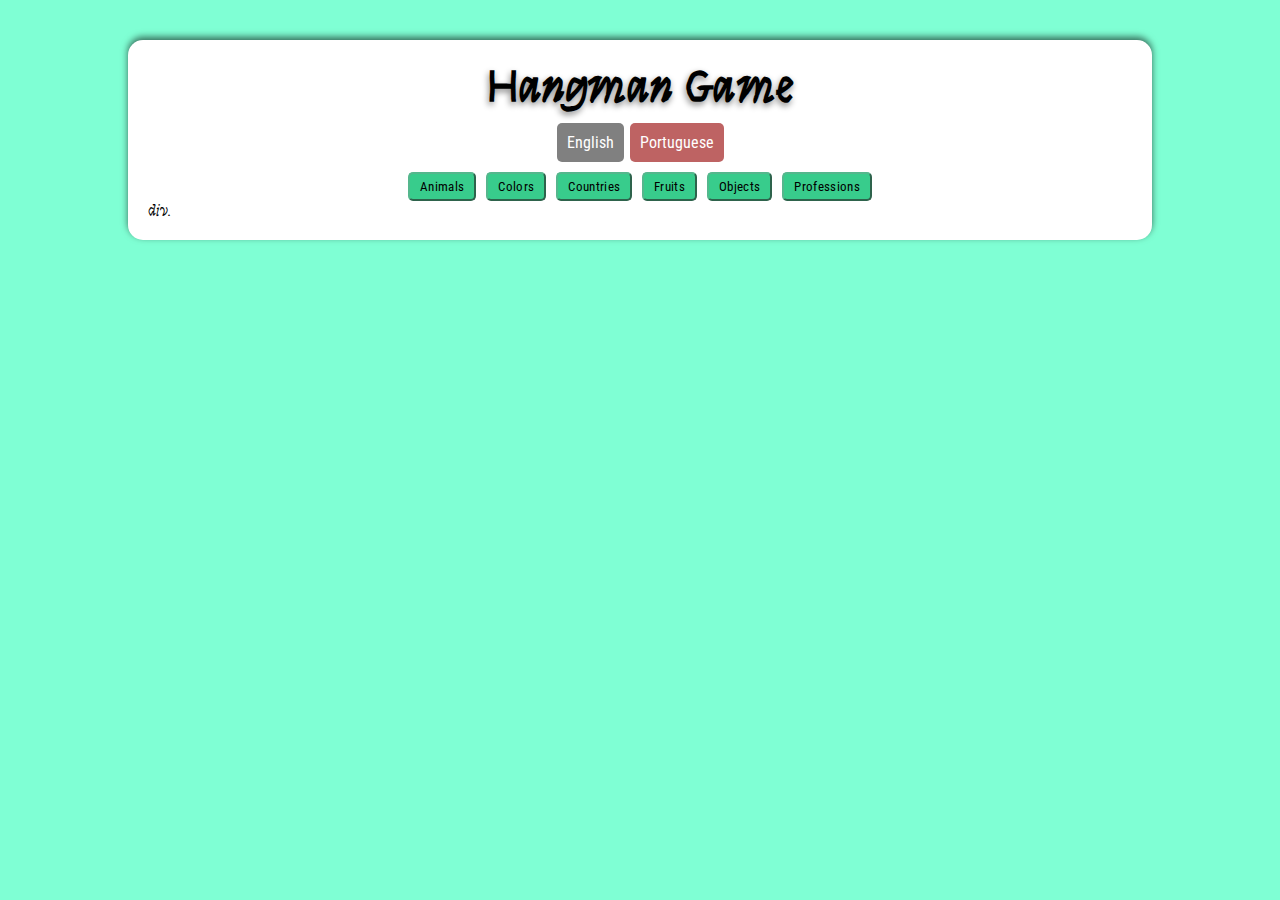
==== index.html @ 61bf979d "update" ====
<!DOCTYPE html>
<html lang="en">
<head>
    <meta charset="UTF-8">
    <meta http-equiv="X-UA-Compatible" content="IE=edge">
    <meta name="viewport" content="width=device-width, initial-scale=1.0">
    <title>Hangman Game</title>
    <link rel="stylesheet" href="./css/style.css">
    <style>
        a.active {
            background-color: grey;
        }
    </style>
</head>
<body>
    <main>
        <h1>Hangman Game</h1>
        <nav>
            <ul>
                <li><a href="index.html" class="active">English</a></li>
                <li><a href="pt-br.html">Portuguese</a></li>
            </ul>
        </nav>

        <section class="themes">
            <input type="button" value="Animals" class="button">
            <input type="button" value="Colors" class="button">
            <input type="button" value="Countries" class="button">
            <input type="button" value="Fruits" class="button">
            <input type="button" value="Objects" class="button">
            <input type="button" value="Professions" class="button">
        </section>

        <section class="thegame">
            div.
        </section>
    </main>
    <script src="js/script.js"></script>
</body>
</html>
---- css/style.css ----
@import url('https://fonts.googleapis.com/css2?family=Roboto+Condensed:wght@300;400;700&family=Syne+Tactile&display=swap');

* {
    margin: 0;
    padding: 0;
    padding: 0;
    box-sizing: border-box;
}

body {
    background-color: aquamarine;
    font-family: 'Syne Tactile', sans-serif;
}

ul, ol, li {
    list-style: none;
}

a {
    text-decoration: none;
    color: white;
    background-color: rgb(190, 99, 99);
    padding: 10px;
    border-radius: 5px;
    font-family: 'Roboto Condensed';
}

a:hover {
    background-color: black;
}

.button {
    font-family: 'Roboto Condensed';
    letter-spacing: 0.02rem;
    background: hsl(154, 59%, 51%);
    color: rgb(0, 0, 0);
    border-color: #55B78D;
    text-align: center;
    padding: 5px 10px;
    border-radius: 5px;
    cursor: pointer;
}

main {
    background-color: white;
    width: 80%;
    margin: 40px auto;
    padding: 20px;
    border-radius: 15px;
    box-shadow: 0px -3px 7px rgba(0, 0, 0, 0.582);
}

h1 {
    text-align: center;
    margin-bottom: 20px;
    font-size: 2.8rem;
    text-shadow: -1px 3px 6px rgba(0, 0, 0, 0.486);
}

nav {
    margin-bottom: 20px;
}

ul {
    display: flex;
    flex-direction: row;
    justify-content: center;
    gap: 6px;
}

.themes {
    display: flex;
    justify-content: center;
    gap: 10px;
}
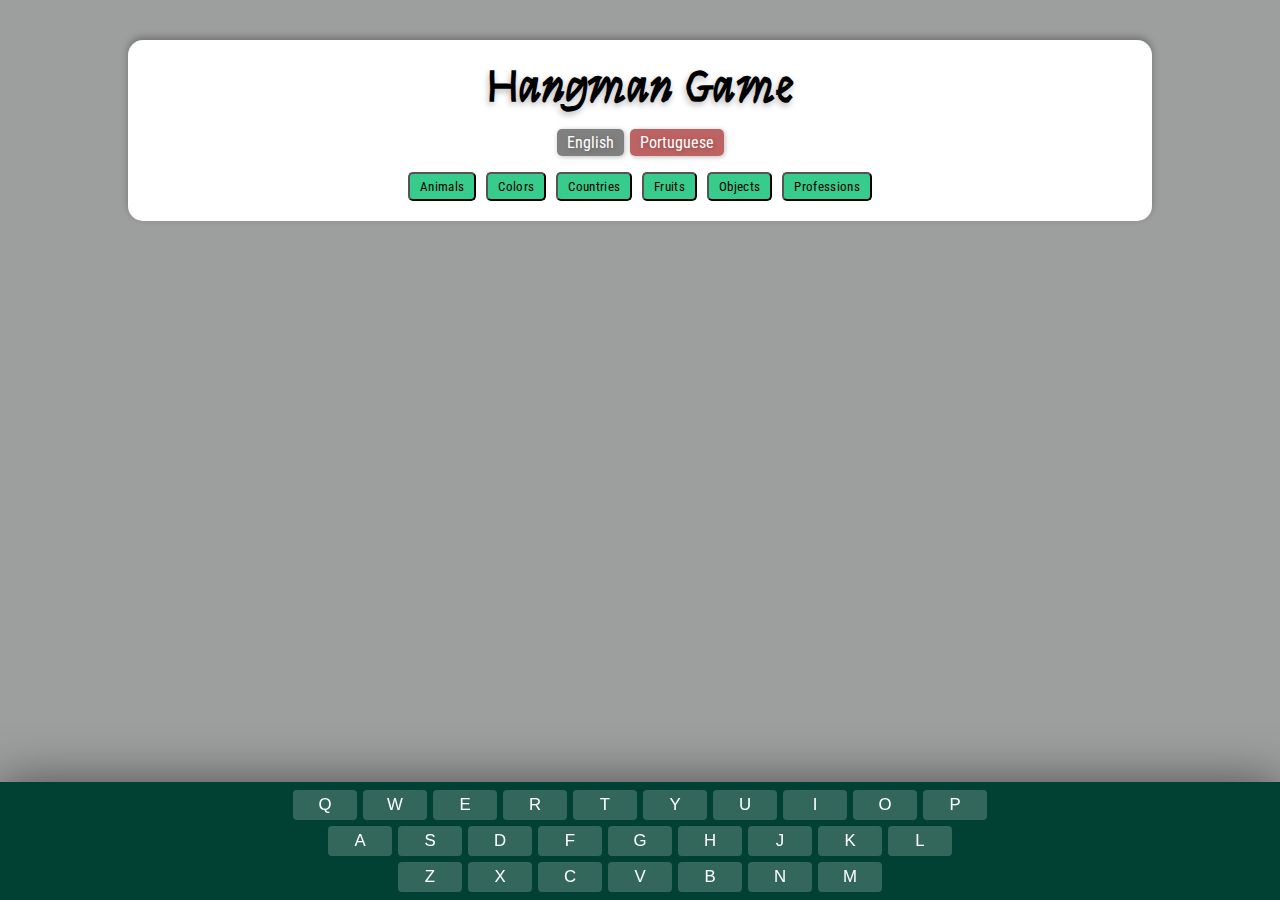
==== commit f15cd3ff: "update" ====
--- a/index.html
+++ b/index.html
@@ -6,6 +6,7 @@
     <meta name="viewport" content="width=device-width, initial-scale=1.0">
     <title>Hangman Game</title>
     <link rel="stylesheet" href="./css/style.css">
+    <link rel="stylesheet" href="./css/keyboard.css">
     <style>
         a.active {
             background-color: grey;
@@ -32,9 +33,17 @@
         </section>
 
         <section class="thegame">
-            div.
+            
         </section>
+
+        <div class="keyboard">
+            <div class="keyboard_keys">
+                
+            </div>
+            
+        </div>
     </main>
     <script src="js/script.js"></script>
+    <script src="js/keyboard.js"></script>
 </body>
 </html>--- a/css/style.css
+++ b/css/style.css
@@ -8,7 +8,7 @@
 }
 
 body {
-    background-color: aquamarine;
+    background-color: rgba(8, 12, 10, 0.397);
     font-family: 'Syne Tactile', sans-serif;
 }
 
@@ -20,9 +20,11 @@
     text-decoration: none;
     color: white;
     background-color: rgb(190, 99, 99);
-    padding: 10px;
+    padding: 4px 10px;
     border-radius: 5px;
     font-family: 'Roboto Condensed';
+    box-shadow: 1px 1px 5px rgba(0, 0, 0, 0.267);
+    text-shadow: 1px 1px 5px rgba(0, 0, 0, 0.267);
 }
 
 a:hover {
@@ -34,11 +36,15 @@
     letter-spacing: 0.02rem;
     background: hsl(154, 59%, 51%);
     color: rgb(0, 0, 0);
-    border-color: #55B78D;
+    /* border-color: #55B78D; */
     text-align: center;
     padding: 5px 10px;
     border-radius: 5px;
     cursor: pointer;
+}
+
+.button:hover {
+    background-color: white;
 }
 
 main {
@@ -47,14 +53,14 @@
     margin: 40px auto;
     padding: 20px;
     border-radius: 15px;
-    box-shadow: 0px -3px 7px rgba(0, 0, 0, 0.582);
+    box-shadow: 0px -3px 7px rgba(0, 0, 0, 0.281);
 }
 
 h1 {
     text-align: center;
     margin-bottom: 20px;
     font-size: 2.8rem;
-    text-shadow: -1px 3px 6px rgba(0, 0, 0, 0.486);
+    text-shadow: -1px 3px 6px rgba(0, 0, 0, 0.281);
 }
 
 nav {
@@ -72,4 +78,4 @@
     display: flex;
     justify-content: center;
     gap: 10px;
-}
+}--- a/css/keyboard.css
+++ b/css/keyboard.css
@@ -0,0 +1,71 @@
+.keyboard {
+    position: fixed;
+    left: 0;
+    bottom: 0;
+    width: 100%;
+    padding: 5px 0;
+    background: #004134;
+    box-shadow: 0 0 50px rgba(0, 0, 0, 0.5);
+    user-select: none;
+    transition: bottom 0.4s;
+}
+
+.keyboard--hidden {
+    bottom: -100%;
+} 
+
+.keyboard_keys {
+    text-align: center;
+}
+
+.keyboard_key {
+    height: 30px;
+    width: 5%;
+    max-width: 90px;
+    margin: 3px;
+    border-radius: 4px;
+    border: none;
+    background: rgba(255, 255, 255, 0.2);
+    color: #ffffff;
+    font-size: 1.05rem;
+    outline: none;
+    cursor: pointer;
+    display: inline-flex;
+    align-items: center;
+    justify-content: center;
+    vertical-align: top;
+    padding: 0;
+    -webkit-tap-highlight-color: transparent;
+    position: relative;
+}
+
+.keyboard_key:active {
+    background: rgba(255, 255, 255, 0.12);
+}
+
+.keyboard__key--wide {
+    width: 12%;
+}
+
+.keyboard__key--extra-wide {
+    width: 36%;
+    max-width: 500px;
+}
+.keyboard__key--activatable::after {
+    content: '';
+    top: 10px;
+    right: 10px;
+    position: absolute;
+    width: 8px;
+    height: 8px;
+    background: rgba(0, 0, 0, 0.4);
+    border-radius: 50%;
+}
+
+.keyboard__key--active::after {
+    background: #08ff00;
+}
+
+.keyboard__key--dark {
+    background: rgba(0, 0, 0, 0.25);
+}
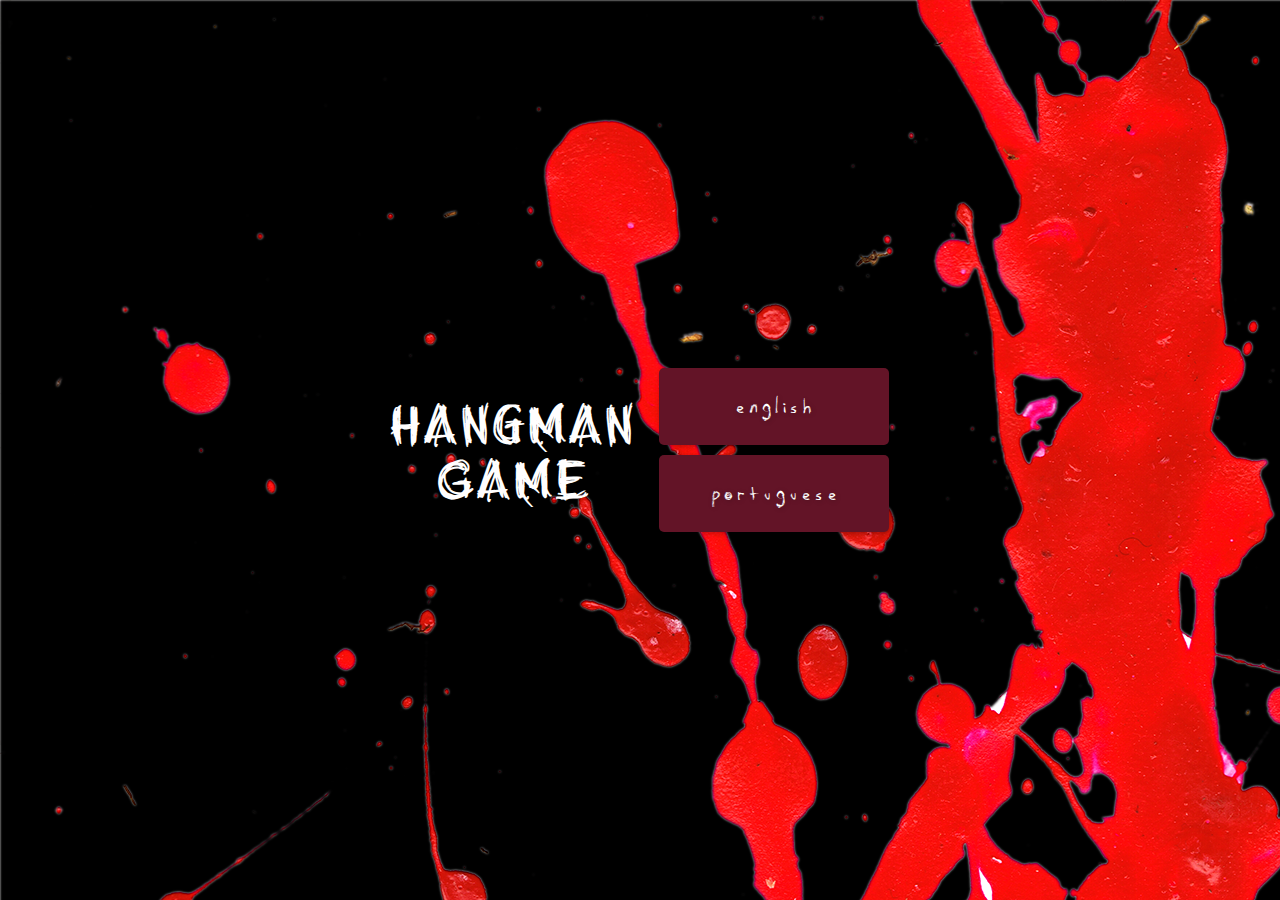
==== commit 3e4d8c45: "update" ====
--- a/index.html
+++ b/index.html
@@ -1,49 +1,25 @@
 <!DOCTYPE html>
-<html lang="en">
+<html lang="pt-br">
 <head>
     <meta charset="UTF-8">
     <meta http-equiv="X-UA-Compatible" content="IE=edge">
     <meta name="viewport" content="width=device-width, initial-scale=1.0">
-    <title>Hangman Game</title>
+    <title>Hang Man / Jogo da Forca</title>
     <link rel="stylesheet" href="./css/style.css">
-    <link rel="stylesheet" href="./css/keyboard.css">
     <style>
-        a.active {
-            background-color: grey;
+        body {
+            background-image: url(images/0794dc32229bdd534ec2957200bb2298.png);
         }
     </style>
 </head>
 <body>
-    <main>
-        <h1>Hangman Game</h1>
-        <nav>
-            <ul>
-                <li><a href="index.html" class="active">English</a></li>
-                <li><a href="pt-br.html">Portuguese</a></li>
-            </ul>
-        </nav>
-
-        <section class="themes">
-            <input type="button" value="Animals" class="button">
-            <input type="button" value="Colors" class="button">
-            <input type="button" value="Countries" class="button">
-            <input type="button" value="Fruits" class="button">
-            <input type="button" value="Objects" class="button">
-            <input type="button" value="Professions" class="button">
-        </section>
-
-        <section class="thegame">
-            
-        </section>
-
-        <div class="keyboard">
-            <div class="keyboard_keys">
-                
-            </div>
-            
-        </div>
-    </main>
-    <script src="js/script.js"></script>
-    <script src="js/keyboard.js"></script>
+    
+    <div class="idioms">
+        <h1 class="main-page">Hangman <br>Game</h1>
+        <ul>
+            <li><a href="en-us.html" class="active">english</a></li>
+            <li><a href="pt-br.html">portuguese</a></li>
+        </ul>
+    </div>
 </body>
 </html>--- a/css/style.css
+++ b/css/style.css
@@ -1,4 +1,14 @@
 @import url('https://fonts.googleapis.com/css2?family=Roboto+Condensed:wght@300;400;700&family=Syne+Tactile&display=swap');
+
+@font-face {
+    font-family: 'Trashy';
+    src: url(../fonts/go_around_the_books/go\ around\ the\ books.ttf);
+ }
+
+ @font-face {
+     font-family: 'Ghost';
+     src: url(../fonts/i_know_a_ghost/iknowaghost.ttf);
+ }
 
 * {
     margin: 0;
@@ -8,34 +18,52 @@
 }
 
 body {
-    background-color: rgba(8, 12, 10, 0.397);
-    font-family: 'Syne Tactile', sans-serif;
+    background-color: #000000;
+    font-family: 'Trashy', sans-serif;
+}
+
+.idioms {
+    width: 100vw;
+    height: 100vh;
+    display: flex;
+    flex-direction: row;
+    justify-content: center;
+    align-items: center;
 }
 
 ul, ol, li {
     list-style: none;
+    display: flex;
+    flex-direction: column;
+    text-align: center;
+    justify-content: center;
+    gap: 10px;
 }
 
 a {
     text-decoration: none;
     color: white;
-    background-color: rgb(190, 99, 99);
-    padding: 4px 10px;
+    background-color: #631427;
+    padding: 20px 50px;
     border-radius: 5px;
-    font-family: 'Roboto Condensed';
+    font-size: 25px;
+    font-weight: 500;
+    font-family: 'Ghost';
     box-shadow: 1px 1px 5px rgba(0, 0, 0, 0.267);
     text-shadow: 1px 1px 5px rgba(0, 0, 0, 0.267);
 }
 
 a:hover {
-    background-color: black;
+    background-color: #6314269f;
 }
 
 .button {
     font-family: 'Roboto Condensed';
     letter-spacing: 0.02rem;
-    background: hsl(154, 59%, 51%);
-    color: rgb(0, 0, 0);
+    background: #631427;
+    font-weight: 600;
+    color: rgb(255, 255, 255);
+    text-shadow: 0px 1px 3px rgba(0, 0, 0, 0.431);
     /* border-color: #55B78D; */
     text-align: center;
     padding: 5px 10px;
@@ -43,39 +71,138 @@
     cursor: pointer;
 }
 
+
 .button:hover {
-    background-color: white;
+    background-color: #631426dc;
 }
 
 main {
     background-color: white;
     width: 80%;
-    margin: 40px auto;
-    padding: 20px;
+    margin: 20px auto;
+    padding: 10px;
     border-radius: 15px;
-    box-shadow: 0px -3px 7px rgba(0, 0, 0, 0.281);
+    box-shadow: 0px 0px 6px 2px rgba(115, 116, 108, 0.644);
+}
+
+h1.main-page {
+    color: rgb(255, 254, 254);
+    margin-right: 20px;
+    letter-spacing: 0.4rem;
+    line-height: 3.4rem;
 }
 
 h1 {
-    text-align: center;
-    margin-bottom: 20px;
-    font-size: 2.8rem;
-    text-shadow: -1px 3px 6px rgba(0, 0, 0, 0.281);
+    margin-top: 15px;
+    text-align: center;
+    font-size: 2.5rem;
+    text-shadow: -1px 1px 12px #00000026
 }
 
 nav {
     margin-bottom: 20px;
+    display: flex;
+    flex-direction: row;
+    justify-content: center;
+    align-items: center;
 }
 
 ul {
     display: flex;
-    flex-direction: row;
-    justify-content: center;
-    gap: 6px;
+    flex-direction: column;
+    justify-content: center;
+    align-content: center;
+    gap: 10px;
 }
 
 .themes {
     display: flex;
     justify-content: center;
     gap: 10px;
-}+    margin: 15px;
+}
+
+/* the game */
+.thegame {
+    display: grid;
+    grid-template-columns: 350px 1fr;
+}
+
+.drawing {
+    border: 1px solid black;
+    height: 330px;
+}
+
+/* keyboard */
+
+.keyboard {
+    position: fixed;
+    left: 0;
+    bottom: 0;
+    width: 100%;
+    padding: 5px 0;
+    background:  rgba(8, 12, 10, 0.397);
+    box-shadow: 0 0 50px rgba(0, 0, 0, 0.5);
+    user-select: none;
+    transition: bottom 0.4s;
+}
+
+.keyboard--hidden {
+    bottom: -100%;
+} 
+
+.keyboard_keys {
+    text-align: center;
+}
+
+.keyboard_key {
+    height: 33px;
+    width: 5%;
+    max-width: 90px;
+    margin: 3px;
+    border-radius: 4px;
+    border: none;
+    background: rgba(255, 255, 255, 0.2);
+    color: #ffffff;
+    font-size: 1.05rem;
+    outline: none;
+    cursor: pointer;
+    display: inline-flex;
+    align-items: center;
+    justify-content: center;
+    vertical-align: top;
+    padding: 0;
+    -webkit-tap-highlight-color: transparent;
+    position: relative;
+}
+
+.keyboard_key:active {
+    background: rgba(255, 255, 255, 0.12);
+}
+
+.keyboard__key--wide {
+    width: 12%;
+}
+
+.keyboard__key--extra-wide {
+    width: 36%;
+    max-width: 500px;
+}
+.keyboard__key--activatable::after {
+    content: '';
+    top: 10px;
+    right: 10px;
+    position: absolute;
+    width: 8px;
+    height: 8px;
+    background: rgba(0, 0, 0, 0.4);
+    border-radius: 50%;
+}
+
+.keyboard__key--active::after {
+    background: #08ff00;
+}
+
+.keyboard__key--dark {
+    background: rgba(0, 0, 0, 0.25);
+}
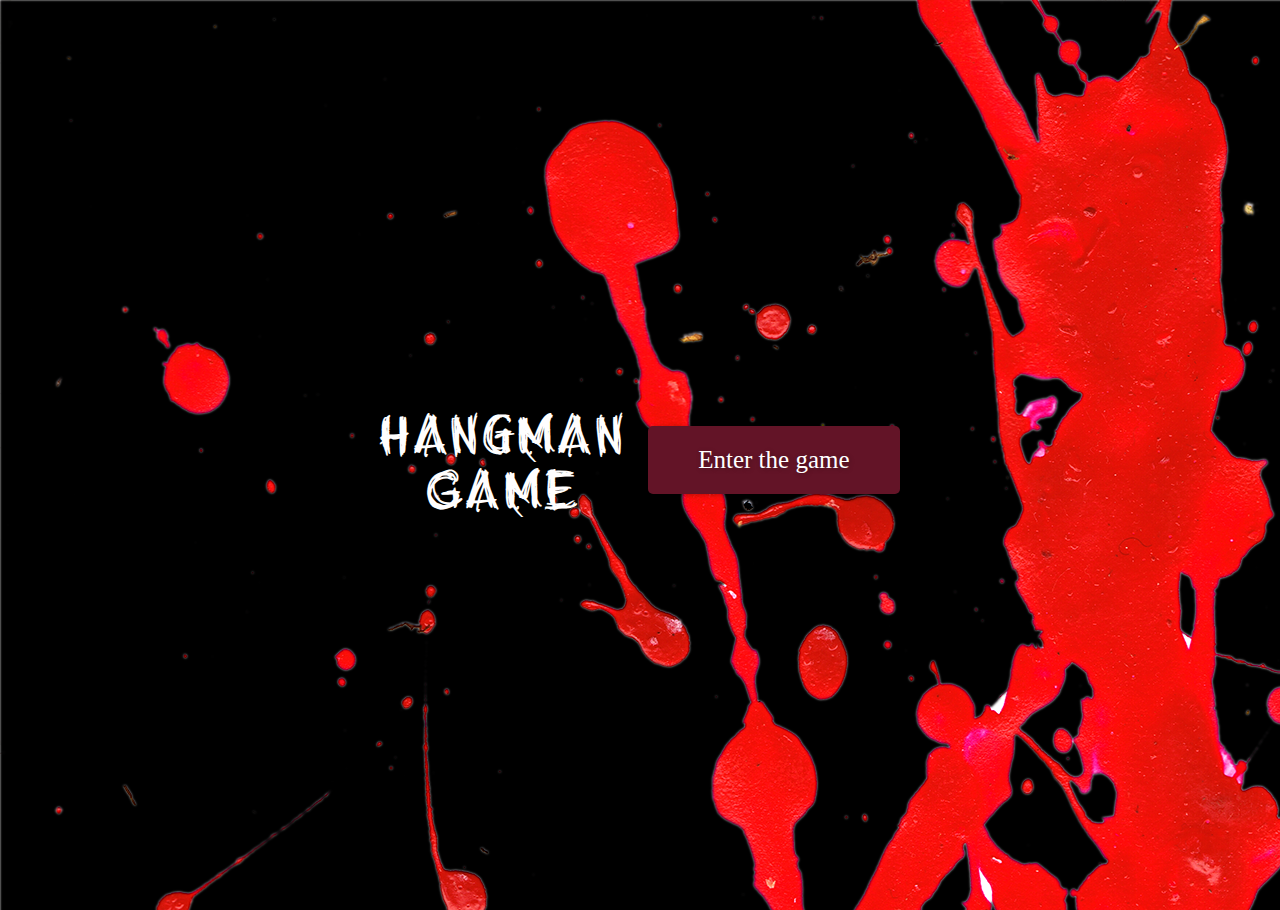
==== commit 6c943ae3: "update" ====
--- a/index.html
+++ b/index.html
@@ -1,14 +1,14 @@
 <!DOCTYPE html>
-<html lang="pt-br">
+<html lang="en">
 <head>
     <meta charset="UTF-8">
     <meta http-equiv="X-UA-Compatible" content="IE=edge">
     <meta name="viewport" content="width=device-width, initial-scale=1.0">
-    <title>Hang Man / Jogo da Forca</title>
+    <title>Hang Man</title>
     <link rel="stylesheet" href="./css/style.css">
     <style>
         body {
-            background-image: url(images/0794dc32229bdd534ec2957200bb2298.png);
+            background-image: url(img/0794dc32229bdd534ec2957200bb2298.png);
         }
     </style>
 </head>
@@ -17,8 +17,7 @@
     <div class="idioms">
         <h1 class="main-page">Hangman <br>Game</h1>
         <ul>
-            <li><a href="en-us.html" class="active">english</a></li>
-            <li><a href="pt-br.html">portuguese</a></li>
+            <li><a href="hangman.html" class="active">Enter the game</a></li>
         </ul>
     </div>
 </body>
--- a/css/style.css
+++ b/css/style.css
@@ -1,3 +1,7 @@
+/* fonts */
+
+@import url('https://fonts.googleapis.com/css2?family=Ubuntu:wght@300;400;500;700&display=swap');
+
 @import url('https://fonts.googleapis.com/css2?family=Roboto+Condensed:wght@300;400;700&family=Syne+Tactile&display=swap');
 
 @font-face {
@@ -5,30 +9,12 @@
     src: url(../fonts/go_around_the_books/go\ around\ the\ books.ttf);
  }
 
- @font-face {
-     font-family: 'Ghost';
-     src: url(../fonts/i_know_a_ghost/iknowaghost.ttf);
- }
-
+ /* reset */
 * {
     margin: 0;
     padding: 0;
     padding: 0;
     box-sizing: border-box;
-}
-
-body {
-    background-color: #000000;
-    font-family: 'Trashy', sans-serif;
-}
-
-.idioms {
-    width: 100vw;
-    height: 100vh;
-    display: flex;
-    flex-direction: row;
-    justify-content: center;
-    align-items: center;
 }
 
 ul, ol, li {
@@ -57,24 +43,26 @@
     background-color: #6314269f;
 }
 
-.button {
-    font-family: 'Roboto Condensed';
-    letter-spacing: 0.02rem;
-    background: #631427;
-    font-weight: 600;
-    color: rgb(255, 255, 255);
-    text-shadow: 0px 1px 3px rgba(0, 0, 0, 0.431);
-    /* border-color: #55B78D; */
-    text-align: center;
-    padding: 5px 10px;
-    border-radius: 5px;
-    cursor: pointer;
-}
-
-
-.button:hover {
-    background-color: #631426dc;
-}
+/* index */
+
+.idioms {
+    width: 100vw;
+    height: 100vh;
+    display: flex;
+    flex-direction: row;
+    justify-content: center;
+    align-items: center;
+}
+
+h1.main-page {
+    color: rgb(255, 254, 254);
+    margin-right: 20px;
+    letter-spacing: 0.4rem;
+    line-height: 3.4rem;
+    font-family: 'Trashy', sans-serif;
+}
+
+/*  en/br */
 
 main {
     background-color: white;
@@ -85,13 +73,6 @@
     box-shadow: 0px 0px 6px 2px rgba(115, 116, 108, 0.644);
 }
 
-h1.main-page {
-    color: rgb(255, 254, 254);
-    margin-right: 20px;
-    letter-spacing: 0.4rem;
-    line-height: 3.4rem;
-}
-
 h1 {
     margin-top: 15px;
     text-align: center;
@@ -107,102 +88,232 @@
     align-items: center;
 }
 
-ul {
-    display: flex;
-    flex-direction: column;
-    justify-content: center;
-    align-content: center;
-    gap: 10px;
-}
-
 .themes {
-    display: flex;
-    justify-content: center;
-    gap: 10px;
-    margin: 15px;
+    box-sizing: border-box;
+    display: flex;
+    align-items: center;
+    justify-content: center;
+    flex-wrap: wrap;
 }
 
 /* the game */
+
 .thegame {
     display: grid;
-    grid-template-columns: 350px 1fr;
+    grid-template-columns: 400px 1fr;
 }
 
 .drawing {
     border: 1px solid black;
     height: 330px;
+    gap: 10px;
+}
+
+.insidethegame {
+    font-family: sans-serif;
+    display: flex;
+    flex-direction: column;
+    justify-content: center;
+    align-items: center;
+}
+
+#palavraSorteada {
+    font-size: 4rem;
+    text-align: center;
+    justify-items: center;
+    align-items: center;
+}
+
+/* responsive */
+
+@media screen and (max-width: 978px) {
+    .idioms {
+        display: flex;
+        flex-direction: column;
+    }
+
+    h1.main-page {
+        margin-bottom: 15px;
+    }
+}
+
+
+/* CONSERTAR STYLE */
+
+* {
+    padding: 0;
+    margin: 0;
+    box-sizing: border-box ;
+}
+
+body {
+    width: 100wh;
+    height: 90vh;
+    margin-top: 10px;
+    background-color: black;
+    font-family: 'Ubuntu', sans-serif;
+    color: white;
+}
+
+.container {
+    display: flex;
+    justify-content: center;
+    align-items: center;
+    flex-wrap: wrap;
+    flex-direction: column;
+    background-color: black;
+    width: 300px;
+    padding: 20px 0;
+    border-radius: 10px;
+    margin: auto;
+    box-shadow: 0px 0px 6px 5px rgba(115, 116, 108, 0.644);
+}
+
+h1.title {
+    color: rgb(255, 255, 255);
+    font-family: 'Trashy', sans-serif;
+    font-size: 2.5rem;
+    margin: 10px 0;
+    text-shadow: -5px -1px 0px #5f6c6c;
+}
+#image {
+    background-image: url("../img/forca.jpg");
+    width: 500px;
+    height: 272px;
+    background-repeat: no-repeat;
+}
+
+#secret-word {
+    display: flex;
+    flex-direction: row;
+    justify-content: center;
+    align-items: center;
+    font-size: 1em;
+    margin-top: 30px;
+}
+
+.letters {
+    width: 1rem;
+    text-align: center;
+    border-bottom: 2px solid white;
+    color: rgb(255, 255, 255);
+    padding: 2px;
+    margin-left: 3px;
+    margin-right: 3px;
 }
 
 /* keyboard */
 
-.keyboard {
-    position: fixed;
-    left: 0;
-    bottom: 0;
-    width: 100%;
-    padding: 5px 0;
-    background:  rgba(8, 12, 10, 0.397);
-    box-shadow: 0 0 50px rgba(0, 0, 0, 0.5);
-    user-select: none;
-    transition: bottom 0.4s;
-}
-
-.keyboard--hidden {
-    bottom: -100%;
-} 
-
-.keyboard_keys {
-    text-align: center;
-}
-
-.keyboard_key {
-    height: 33px;
-    width: 5%;
-    max-width: 90px;
-    margin: 3px;
-    border-radius: 4px;
-    border: none;
-    background: rgba(255, 255, 255, 0.2);
-    color: #ffffff;
-    font-size: 1.05rem;
-    outline: none;
+.keys {
+    text-align: center;
+}
+
+#keyboard {
+    margin-top: 30px;
+}
+
+.keys button {
+    width: 24px;
+    height: 24px;
+    margin: 2px;
     cursor: pointer;
-    display: inline-flex;
-    align-items: center;
-    justify-content: center;
-    vertical-align: top;
-    padding: 0;
-    -webkit-tap-highlight-color: transparent;
-    position: relative;
-}
-
-.keyboard_key:active {
-    background: rgba(255, 255, 255, 0.12);
-}
-
-.keyboard__key--wide {
-    width: 12%;
-}
-
-.keyboard__key--extra-wide {
-    width: 36%;
-    max-width: 500px;
-}
-.keyboard__key--activatable::after {
-    content: '';
-    top: 10px;
-    right: 10px;
-    position: absolute;
-    width: 8px;
-    height: 8px;
-    background: rgba(0, 0, 0, 0.4);
-    border-radius: 50%;
-}
-
-.keyboard__key--active::after {
-    background: #08ff00;
-}
-
-.keyboard__key--dark {
-    background: rgba(0, 0, 0, 0.25);
-}
+    box-shadow: 0px 2px 8px dimgrey;
+    border-radius: 5px;
+    border: 1px solid grey;
+    color: black;
+    font-weight: 600;
+    font-family: 'Ubuntu', sans-serif;
+}
+
+.keys button:disabled {
+    cursor: not-allowed;
+}
+
+
+.keys button:hover {
+    transform: scale(1.3);
+}
+
+#category {
+    margin-top: 30px;
+    color: white;
+    font-size: 1.2em;
+}
+
+@media (min-width: 321px) {
+    .container {
+        width: 400px;
+    }
+    .keys button {
+        width: 25px;
+        height: 25px;
+    }
+    #category {
+        font-size: 1.3em;
+    }
+}
+
+@media (min-width: 376px) {
+    .container {
+        width: 600px;
+    }
+    .keys button {
+        width: 30px;
+        height: 30px;
+        font-size: 2em;
+    }
+
+    #secret-word {
+        color: black;
+        font-size: 1.3em;
+    }
+
+    .letters {
+        width: 18px;
+    }
+    #category {
+        font-size: 1.5em;
+    }
+}
+
+@media (min-width: 426px) {
+    .container {
+        width: 600px;
+    }
+    .keys button {
+        width: 36px;
+        height: 36px;
+    }
+
+    #secret-word {
+        font-size: 1.5em;
+    }
+
+    .letters {
+        width: 20px;
+    }
+    #category {
+        font-size: 1.6em;
+    }
+}
+
+@media (min-width: 769px) {
+    .container {
+        width: 900px;
+    }
+    .keys button {
+        width: 68px;
+        height: 68px;
+    }
+
+    #secret-word {
+        font-size: 2.5em;
+    }
+
+    .letters {
+        width: 35px;
+    }
+    #category {
+        font-size: 3em;
+    }
+}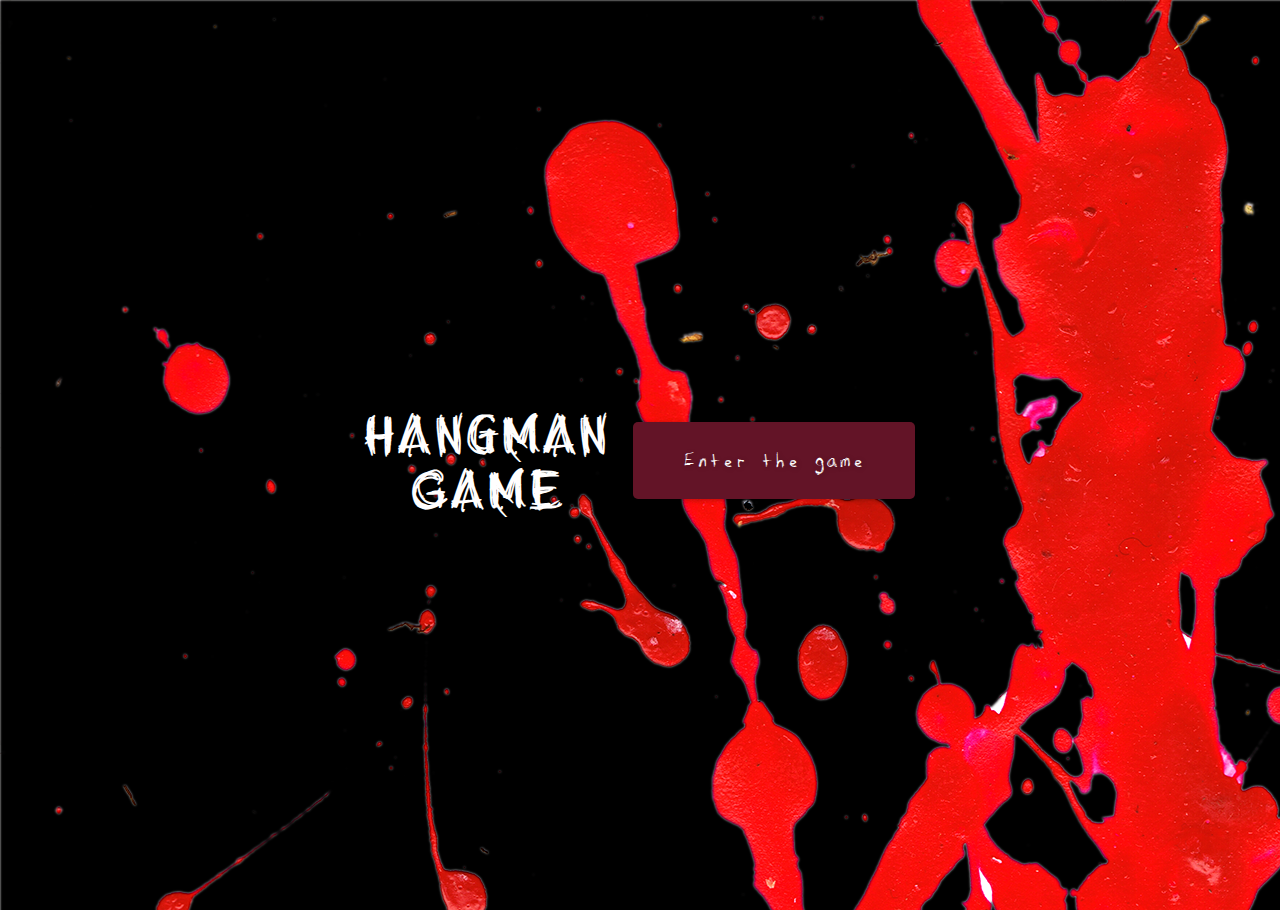
==== commit 1f481f6a: "update" ====
--- a/index.html
+++ b/index.html
@@ -17,7 +17,7 @@
     <div class="idioms">
         <h1 class="main-page">Hangman <br>Game</h1>
         <ul>
-            <li><a href="hangman.html" class="active">Enter the game</a></li>
+            <li><a href="hangman.html">Enter the game</a></li>
         </ul>
     </div>
 </body>
--- a/css/style.css
+++ b/css/style.css
@@ -3,18 +3,24 @@
 @import url('https://fonts.googleapis.com/css2?family=Ubuntu:wght@300;400;500;700&display=swap');
 
 @import url('https://fonts.googleapis.com/css2?family=Roboto+Condensed:wght@300;400;700&family=Syne+Tactile&display=swap');
+
 
 @font-face {
     font-family: 'Trashy';
     src: url(../fonts/go_around_the_books/go\ around\ the\ books.ttf);
  }
 
+ @font-face {
+     font-family: 'Ghost';
+     src: url(../fonts/i_know_a_ghost/iknowaghost.ttf);
+ }
+
  /* reset */
-* {
+
+ * {
+    padding: 0;
     margin: 0;
-    padding: 0;
-    padding: 0;
-    box-sizing: border-box;
+    box-sizing: border-box ;
 }
 
 ul, ol, li {
@@ -25,6 +31,8 @@
     justify-content: center;
     gap: 10px;
 }
+
+/* index */
 
 a {
     text-decoration: none;
@@ -43,8 +51,6 @@
     background-color: #6314269f;
 }
 
-/* index */
-
 .idioms {
     width: 100vw;
     height: 100vh;
@@ -140,12 +146,6 @@
 
 /* CONSERTAR STYLE */
 
-* {
-    padding: 0;
-    margin: 0;
-    box-sizing: border-box ;
-}
-
 body {
     width: 100wh;
     height: 90vh;
@@ -162,7 +162,6 @@
     flex-wrap: wrap;
     flex-direction: column;
     background-color: black;
-    width: 300px;
     padding: 20px 0;
     border-radius: 10px;
     margin: auto;
@@ -178,8 +177,8 @@
 }
 #image {
     background-image: url("../img/forca.jpg");
-    width: 500px;
-    height: 272px;
+    width: 150px;
+    height: 220px;
     background-repeat: no-repeat;
 }
 
@@ -213,8 +212,8 @@
 }
 
 .keys button {
-    width: 24px;
-    height: 24px;
+    width: 30px;
+    height: 30px;
     margin: 2px;
     cursor: pointer;
     box-shadow: 0px 2px 8px dimgrey;
@@ -241,9 +240,6 @@
 }
 
 @media (min-width: 321px) {
-    .container {
-        width: 400px;
-    }
     .keys button {
         width: 25px;
         height: 25px;
@@ -254,12 +250,9 @@
 }
 
 @media (min-width: 376px) {
-    .container {
-        width: 600px;
-    }
     .keys button {
-        width: 30px;
-        height: 30px;
+        width: 36px;
+        height: 36px;
         font-size: 2em;
     }
 
@@ -277,12 +270,9 @@
 }
 
 @media (min-width: 426px) {
-    .container {
-        width: 600px;
-    }
     .keys button {
-        width: 36px;
-        height: 36px;
+        width: 45px;
+        height: 45px;
     }
 
     #secret-word {
@@ -298,12 +288,9 @@
 }
 
 @media (min-width: 769px) {
-    .container {
-        width: 900px;
-    }
     .keys button {
-        width: 68px;
-        height: 68px;
+        width: 64px;
+        height: 64px;
     }
 
     #secret-word {
@@ -316,4 +303,4 @@
     #category {
         font-size: 3em;
     }
-}+}
